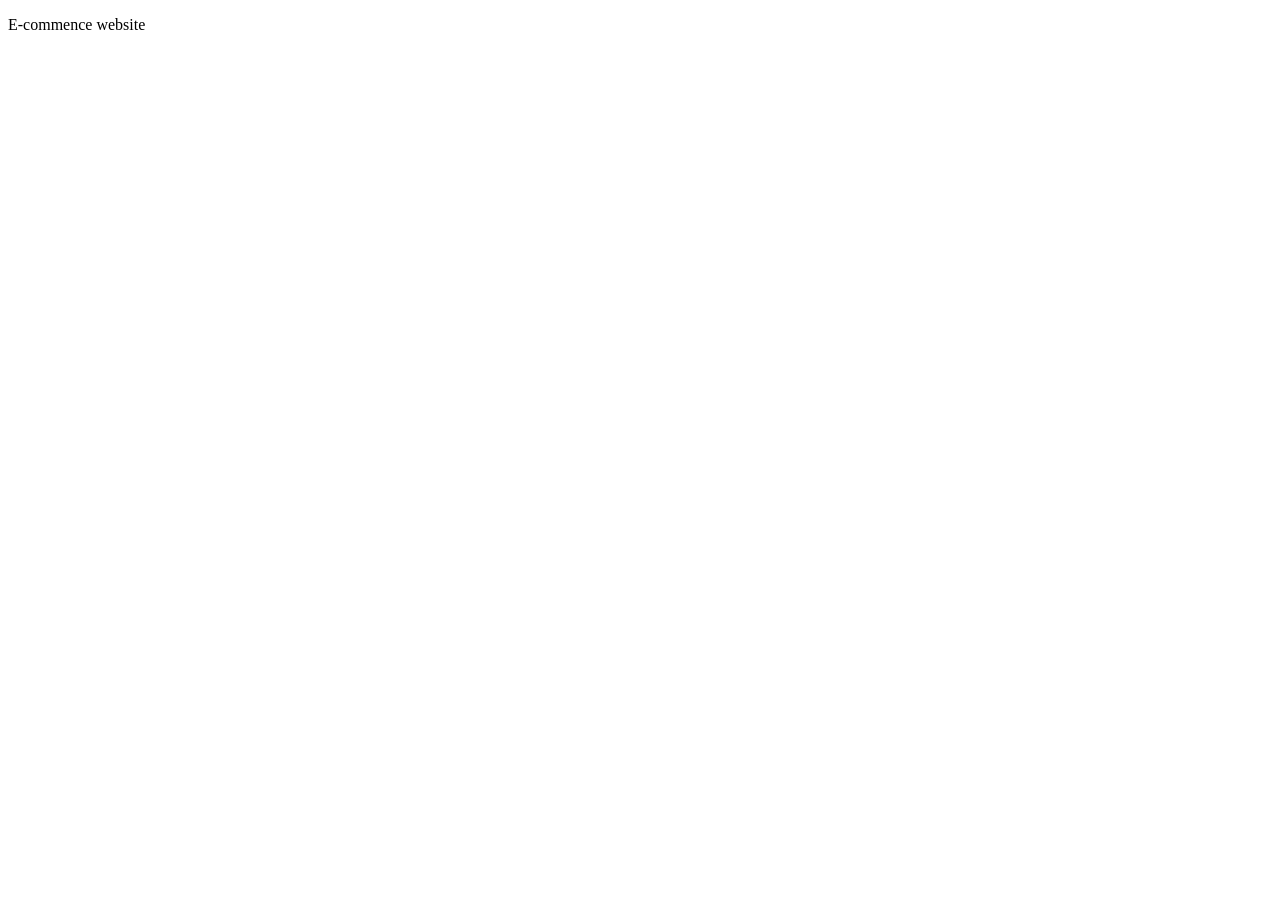
==== E-Commerce Website (with Smart Recommendations)/index.html @ 1732a256 "h" ====
<!DOCTYPE html>
<html lang="en">
<head>
    <meta charset="UTF-8">
    <meta name="viewport" content="width=device-width, initial-scale=1.0">
    <title>Document</title>
</head>
<body>
    <p>E-commence website</p>
</body>
</html>
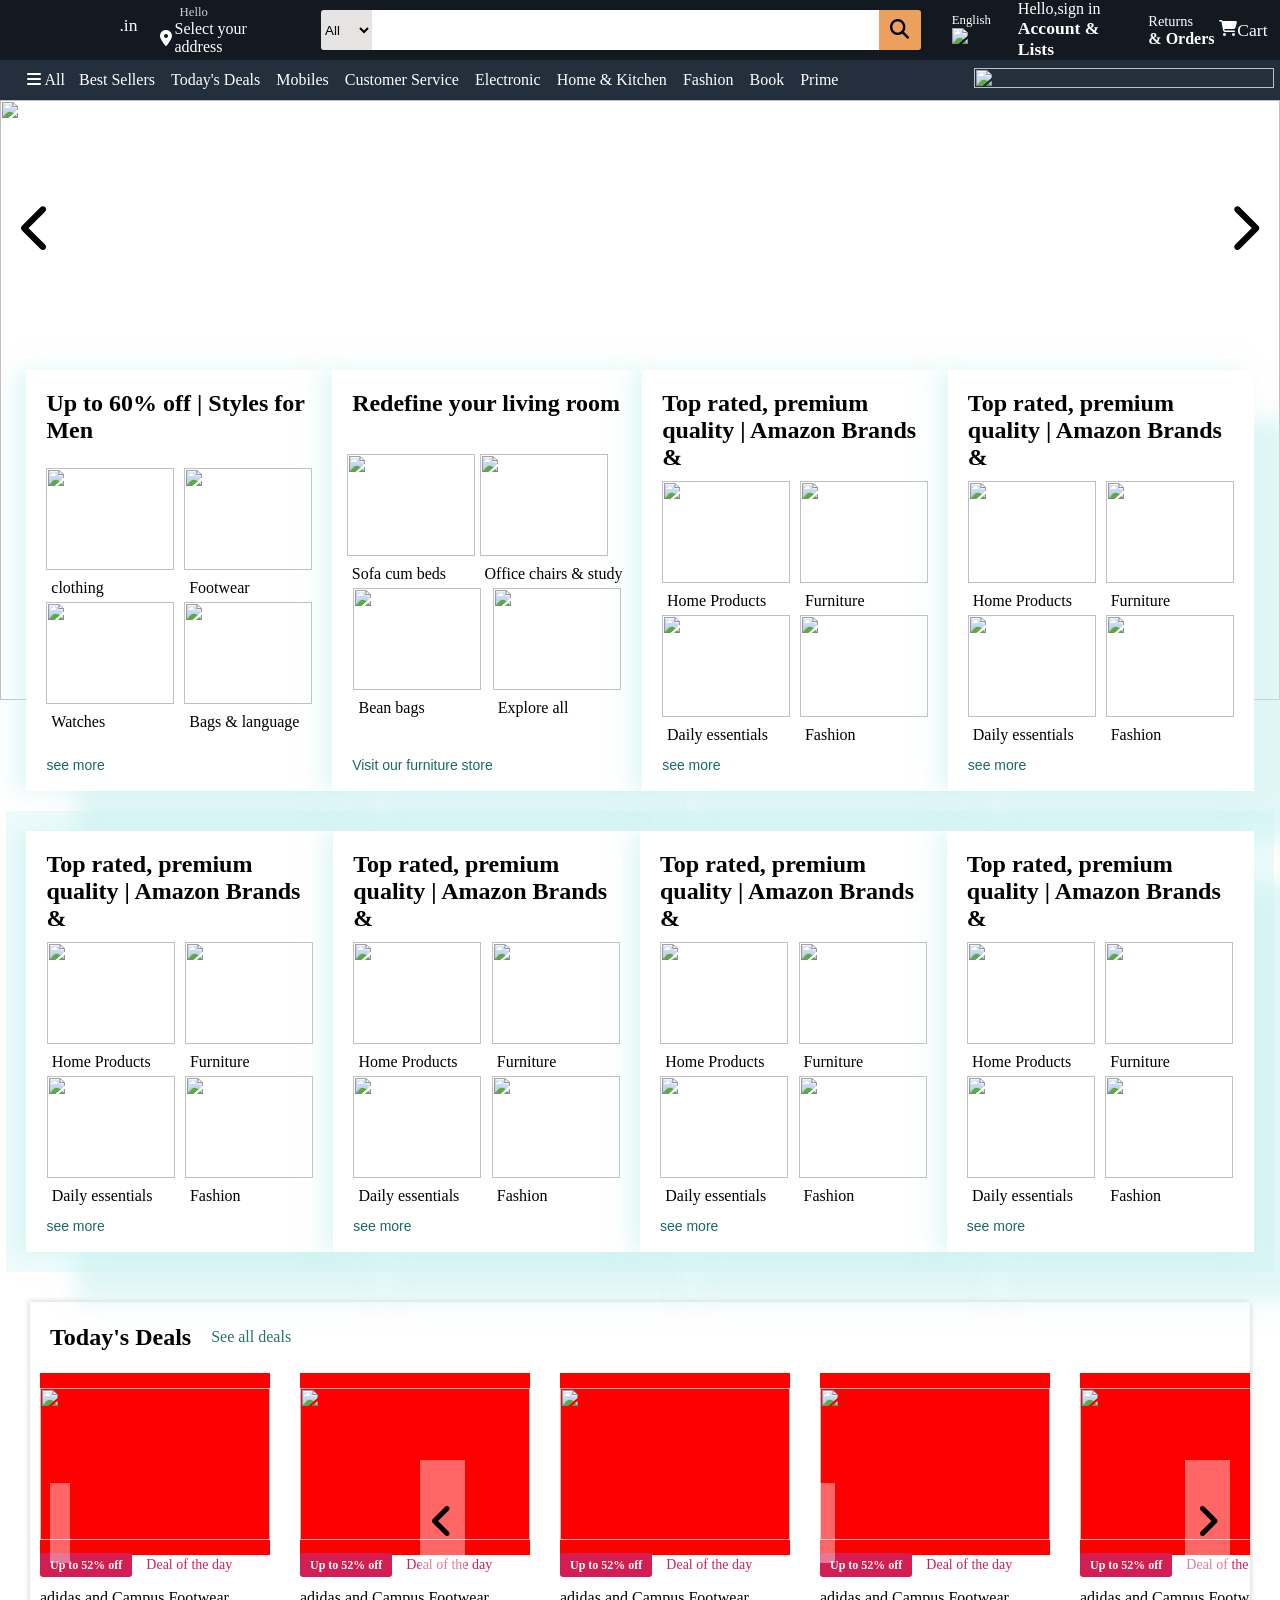
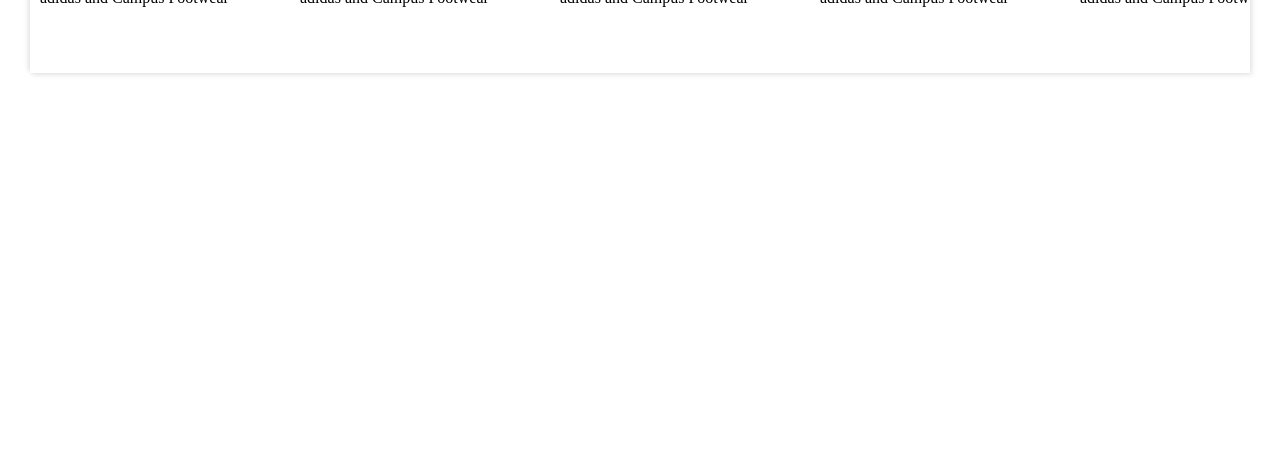
==== commit b0c45aaa: "change" ====
--- a/E-Commerce Website (with Smart Recommendations)/index.html
+++ b/E-Commerce Website (with Smart Recommendations)/index.html
@@ -1,11 +1,501 @@
 <!DOCTYPE html>
 <html lang="en">
+
 <head>
     <meta charset="UTF-8">
+    <meta http-equiv="X-UA-Compatible" content="IE=edge">
     <meta name="viewport" content="width=device-width, initial-scale=1.0">
-    <title>Document</title>
+    <link rel="icon" href="https://upload.wikimedia.org/wikipedia/commons/4/4a/Amazon_icon.svg" />
+    <title>Online Shopping site in India: Shop Online for Mobiles, Books, Watches, Shoes and More - Amazon.in</title>
+
+    <!--css file-->
+    <link rel="stylesheet" href="style.css" />
+
+    <!--font awesome-->
+    <link rel="stylesheet" href="https://cdnjs.cloudflare.com/ajax/libs/font-awesome/6.2.0/css/all.min.css"
+        integrity="sha512-xh6O/CkQoPOWDdYTDqeRdPCVd1SpvCA9XXcUnZS2FmJNp1coAFzvtCN9BmamE+4aHK8yyUHUSCcJHgXloTyT2A=="
+        crossorigin="anonymous" referrerpolicy="no-referrer" />
+
 </head>
+
 <body>
-    <p>E-commence website</p>
+    <header class="header">
+        <div class="container container-header">
+            <div class="logo-container border-white">
+                <div class="logo"></div>
+                <span class="dotin">.in</span>
+            </div>
+
+            <div class="address-container border-white">
+                <p class="hello">Hello</p>
+                <div class="icon-address">
+                    <i class="fa-solid fa-location-dot icon-location"></i>
+                    <p>Select your address</p>
+                </div>
+            </div>
+
+            <div class="search-container">
+                <select class="search-select">
+                    <option>All</option>
+                </select>
+                <input type="text" class="search-input" />
+                <div class="search-icon">
+                    <i class="fa-solid fa-magnifying-glass"></i>
+                </div>
+
+            </div>
+
+            <div class="language-container border-white">
+                <p>English</p>
+                <div class="lauguge-image">
+                    <img
+                        src="https://media.istockphoto.com/vectors/vector-flag-of-the-republic-of-india-proportion-23-the-national-flag-vector-id1051236720?k=20&m=1051236720&s=612x612&w=0&h=ATObRTHmTosADa9zaB2dQPn_VAQmG1XYH2x92kzc304=" />
+                </div>
+            </div>
+
+            <div class="login-container border-white">
+                <p>Hello,<span>sign in</span></p>
+                <p class="account">Account & Lists</p>
+            </div>
+
+            <div class="return-order-container">
+                <p>Returns
+                <div class="order">& Orders</div>
+                </p>
+            </div>
+
+            <div class="cart-container border-white">
+                <i class="fa-solid fa-cart-shopping"></i>
+                Cart
+            </div>
+        </div>
+    </header>
+
+    <!--navigation-->
+    <nav class="nav">
+        <div class="container container-nav">
+            <ul>
+                <li class="border-white" id="open-nav-sidebar">
+                    <span class="open-nav-slider">
+                        <i class="fa-solid fa-bars"></i>
+                        All
+                    </span>
+                </li>
+                <li class="border-white"><a href="#">Best Sellers</a></li>
+                <li class="border-white"><a href="#">Today's Deals</a></li>
+                <li class="border-white"><a href="#">Mobiles</a></li>
+                <li class="border-white"><a href="#">Customer Service</a></li>
+                <li class="border-white"><a href="#">Electronic</a></li>
+                <li class="border-white"><a href="#">Home & Kitchen</a></li>
+                <li class="border-white"><a href="#">Fashion</a></li>
+                <li class="border-white"><a href="#">Book</a></li>
+                <li class="border-white prime-image-hover">
+                    <a href="#">Prime</a>
+                    <div class="prime-image">
+                        <img
+                            src="https://m.media-amazon.com/images/G/31/prime/NavFlyout/TryPrime/2018/Apr/IN-Prime-PIN-TryPrime-MultiBen-Apr18-400x400._CB442254244_.jpg" />
+                    </div>
+
+                </li>
+            </ul>
+            <div class="nav-right-image-amazon-prime">
+                <img
+                    src="https://m.media-amazon.com/images/G/31/img17/Home/AmazonTV/Ravina/Desktop/Watch-Entertainment-for-FREE_400-x39._CB605460886_.jpg" />
+            </div>
+        </div>
+    </nav>
+
+    <!--sidebar navigation-->
+    <div class="sidebar-container-navigation" id="sidebar-container-navigation-id">
+        <div class="sidebar-left-part">
+            <div class="sidebar-top">
+                <i class="fa-solid fa-circle-user"></i>
+                <h2>Hello, <span>sign in</span></h2>
+            </div>
+            <div class="sidebar-wrap">
+                <div class="sidebar-item">
+                    <h2>Trending</h2>
+                    <p>Best Sellers</p>
+                    <p>New Releases</p>
+                    <p>Movers and Shakers</p>
+                </div>
+                <div class="sidebar-item">
+                    <h2>Digital Content And Devices</h2>
+                    <p>Echo & Alexa</p>
+                    <p>Fire TV</p>
+                    <p>Kindle E-Readers & eBooks</p>
+                    <p>Audible Audiobooks</p>
+                    <p>Amazon Prime Video</p>
+                    <p>Amazon Prime Music</p>
+                </div>
+                <div class="sidebar-item">
+                    <h2>Shop By Category</h2>
+                    <p>Mobiles, Computes</p>
+                    <p>TV, Appliances, Electronic</p>
+                    <p>Men's Fashion</p>
+                    <p>Women's Fashion</p>
+                    <p>See All</p>
+                </div>
+                <div class="sidebar-item">
+                    <h2>Programs & Features</h2>
+                    <p>Gift Cards & Mobile Recharges</p>
+                    <p>Flight Tickets</p>
+                    <p>#Foundlt-OnAmazon</p>
+                    <p>Clearance store</p>
+                </div>
+                <div class="sidebar-item">
+                    <h2>Help & Settings</h2>
+                    <p>Your Account</p>
+                    <p>Customer Service</p>
+                    <p>Sign in</p>
+                </div>
+            </div>
+        </div>
+        <button id="sidebar-navigation-close">
+            <i class="fa-solid fa-xmark"></i>
+        </button>
+    </div>
+
+
+
+
+    <!--image slider -->
+    <section>
+        <div class="image-container">
+            <div class="image-list">
+                <div class="image-item">
+                    <img src="https://m.media-amazon.com/images/I/71cp9PVuTfL._SX3000_.jpg" />
+                </div>
+                <div class="image-item">
+                    <img src="https://m.media-amazon.com/images/I/61GnAucagBL._SX3000_.png" />
+                </div>
+                <div class="image-item">
+                    <img src="https://m.media-amazon.com/images/I/71qlKqpJnlL._SX3000_.jpg" />
+                </div>
+                <div class="image-item">
+                    <img src="https://m.media-amazon.com/images/I/71cQMXCLSvL._SX3000_.jpg" />
+                </div>
+                <div class="image-item">
+                    <img src="https://m.media-amazon.com/images/I/61aURrton0L._SX3000_.jpg" />
+                </div>
+                <div class="image-item">
+                    <img src="https://m.media-amazon.com/images/I/61O72XhcEkL._SX3000_.jpg" />
+                </div>
+                <div class="image-item">
+                    <img src="https://m.media-amazon.com/images/I/61VuJdpjvaL._SX3000_.jpg" />
+                </div>
+                <div class="image-item">
+                    <img src="https://m.media-amazon.com/images/I/61UrRx+3LLL._SX3000_.jpg" />
+                </div>
+            </div>
+
+            <div class="image-btn-container">
+
+                <button class="slider-btn" id="slide-btn-left"><i class="fa-solid fa-chevron-left"></i></button>
+                <button class="slider-btn" id="slide-btn-right"><i class="fa-solid fa-chevron-right"></i></i></button>
+            </div>
+        </div>
+    </section>
+
+
+    <!--product container card-->
+    <main class="main">
+        <div class="card-product-container container">
+            <div class="card-product">
+                <h2>Up to 60% off | Styles for Men</h2>
+                <div class="card-product-nested-card">
+                    <div class="card-nested">
+                        <img
+                            src="https://images-eu.ssl-images-amazon.com/images/G/31/img22/Fashion/Gateway/BAU/BTF-Refresh/May/PF_MF/MF-1-186-116._SY116_CB636110853_.jpg" />
+                        <p>clothing</p>
+                    </div>
+                    <div class="card-nested">
+                        <img
+                            src="https://images-eu.ssl-images-amazon.com/images/G/31/img22/Fashion/Gateway/BAU/BTF-Refresh/May/PF_MF/MF-3-186-116._SY116_CB636110853_.jpg" />
+                        <p>Footwear</p>
+                    </div>
+                    <div class="card-nested">
+                        <img
+                            src="https://images-eu.ssl-images-amazon.com/images/G/31/img22/BAU/Oct/186X116_3._SY116_CB606110532_.jpg" />
+                        <p>Watches</p>
+                    </div>
+                    <div class="card-nested">
+                        <img
+                            src="https://images-eu.ssl-images-amazon.com/images/G/31/img22/Fashion/Gateway/BAU/BTF-Refresh/May/PF_MF/MF-4-186-116._SY116_CB636110853_.jpg" />
+                        <p>Bags & language</p>
+                    </div>
+                </div>
+                <button class="card-product-btn">see more</button>
+            </div>
+            <div class="card-product">
+                <h2>Redefine your living room</h2>
+                <div class="card-product-nested-card">
+                    <div class="card-nested">
+                        <img
+                            src="https://images-eu.ssl-images-amazon.com/images/G/31/IMG20/Furniture/furniture_node_1/372_232_03_low._SY116_CB605507312_.jpg" />
+                        <p>Sofa cum beds</p>
+                    </div>
+                    <div class="card-nested">
+                        <img
+                            src="https://images-eu.ssl-images-amazon.com/images/G/31/IMG20/Furniture/furniture_node_1/372_232_04_low._SY116_CB605507312_.jpg" />
+                        <p>Office chairs & study</p>
+                    </div>
+                    <div class="card-nested">
+                        <img
+                            src="https://images-eu.ssl-images-amazon.com/images/G/31/IMG20/Furniture/furniture_node_1/372_232_01_low._SY116_CB605507312_.jpg" />
+                        <p>Bean bags</p>
+                    </div>
+                    <div class="card-nested">
+                        <img
+                            src="https://images-eu.ssl-images-amazon.com/images/G/31/IMG20/Furniture/furniture_node_1/372_232_02_low._SY116_CB605507312_.jpg" />
+                        <p>Explore all</p>
+                    </div>
+                </div>
+                <button class="card-product-btn">Visit our furniture store</button>
+            </div>
+            <div class="card-product">
+                <h2>Top rated, premium quality | Amazon Brands &</h2>
+                <div class="card-product-nested-card">
+                    <div class="card-nested">
+                        <img
+                            src="https://images-eu.ssl-images-amazon.com/images/G/31/img22/BAU/Oct/186X116_1._SY116_CB606110532_.jpg" />
+                        <p>Home Products</p>
+                    </div>
+                    <div class="card-nested">
+                        <img
+                            src="https://images-eu.ssl-images-amazon.com/images/G/31/img22/BAU/Oct/186X116_5._SY116_CB606110532_.jpg" />
+                        <p>Furniture</p>
+                    </div>
+                    <div class="card-nested">
+                        <img
+                            src="https://images-eu.ssl-images-amazon.com/images/G/31/img22/BAU/Oct/186X116_3._SY116_CB606110532_.jpg" />
+                        <p>Daily essentials</p>
+                    </div>
+                    <div class="card-nested">
+                        <img
+                            src="https://images-eu.ssl-images-amazon.com/images/G/31/img22/BAU/Oct/186X116_8._SY116_CB606110532_.jpg" />
+                        <p>Fashion</p>
+                    </div>
+                </div>
+                <button class="card-product-btn">see more</button>
+            </div>
+            <div class="card-product">
+                <h2>Top rated, premium quality | Amazon Brands &</h2>
+                <div class="card-product-nested-card">
+                    <div class="card-nested">
+                        <img
+                            src="https://images-eu.ssl-images-amazon.com/images/G/31/img22/BAU/Oct/186X116_1._SY116_CB606110532_.jpg" />
+                        <p>Home Products</p>
+                    </div>
+                    <div class="card-nested">
+                        <img
+                            src="https://images-eu.ssl-images-amazon.com/images/G/31/img22/BAU/Oct/186X116_5._SY116_CB606110532_.jpg" />
+                        <p>Furniture</p>
+                    </div>
+                    <div class="card-nested">
+                        <img
+                            src="https://images-eu.ssl-images-amazon.com/images/G/31/img22/BAU/Oct/186X116_3._SY116_CB606110532_.jpg" />
+                        <p>Daily essentials</p>
+                    </div>
+                    <div class="card-nested">
+                        <img
+                            src="https://images-eu.ssl-images-amazon.com/images/G/31/img22/BAU/Oct/186X116_8._SY116_CB606110532_.jpg" />
+                        <p>Fashion</p>
+                    </div>
+                </div>
+                <button class="card-product-btn">see more</button>
+            </div>
+        </div>
+
+        <div class="card-product-container container productBackgraound">
+            <div class="card-product">
+                <h2>Top rated, premium quality | Amazon Brands &</h2>
+                <div class="card-product-nested-card">
+                    <div class="card-nested">
+                        <img
+                            src="https://images-eu.ssl-images-amazon.com/images/G/31/img22/BAU/Oct/186X116_1._SY116_CB606110532_.jpg" />
+                        <p>Home Products</p>
+                    </div>
+                    <div class="card-nested">
+                        <img
+                            src="https://images-eu.ssl-images-amazon.com/images/G/31/img22/BAU/Oct/186X116_5._SY116_CB606110532_.jpg" />
+                        <p>Furniture</p>
+                    </div>
+                    <div class="card-nested">
+                        <img
+                            src="https://images-eu.ssl-images-amazon.com/images/G/31/img22/BAU/Oct/186X116_3._SY116_CB606110532_.jpg" />
+                        <p>Daily essentials</p>
+                    </div>
+                    <div class="card-nested">
+                        <img
+                            src="https://images-eu.ssl-images-amazon.com/images/G/31/img22/BAU/Oct/186X116_8._SY116_CB606110532_.jpg" />
+                        <p>Fashion</p>
+                    </div>
+                </div>
+                <button class="card-product-btn">see more</button>
+            </div>
+            <div class="card-product">
+                <h2>Top rated, premium quality | Amazon Brands &</h2>
+                <div class="card-product-nested-card">
+                    <div class="card-nested">
+                        <img
+                            src="https://images-eu.ssl-images-amazon.com/images/G/31/img22/BAU/Oct/186X116_1._SY116_CB606110532_.jpg" />
+                        <p>Home Products</p>
+                    </div>
+                    <div class="card-nested">
+                        <img
+                            src="https://images-eu.ssl-images-amazon.com/images/G/31/img22/BAU/Oct/186X116_5._SY116_CB606110532_.jpg" />
+                        <p>Furniture</p>
+                    </div>
+                    <div class="card-nested">
+                        <img
+                            src="https://images-eu.ssl-images-amazon.com/images/G/31/img22/BAU/Oct/186X116_3._SY116_CB606110532_.jpg" />
+                        <p>Daily essentials</p>
+                    </div>
+                    <div class="card-nested">
+                        <img
+                            src="https://images-eu.ssl-images-amazon.com/images/G/31/img22/BAU/Oct/186X116_8._SY116_CB606110532_.jpg" />
+                        <p>Fashion</p>
+                    </div>
+                </div>
+                <button class="card-product-btn">see more</button>
+            </div>
+            <div class="card-product">
+                <h2>Top rated, premium quality | Amazon Brands &</h2>
+                <div class="card-product-nested-card">
+                    <div class="card-nested">
+                        <img
+                            src="https://images-eu.ssl-images-amazon.com/images/G/31/img22/BAU/Oct/186X116_1._SY116_CB606110532_.jpg" />
+                        <p>Home Products</p>
+                    </div>
+                    <div class="card-nested">
+                        <img
+                            src="https://images-eu.ssl-images-amazon.com/images/G/31/img22/BAU/Oct/186X116_5._SY116_CB606110532_.jpg" />
+                        <p>Furniture</p>
+                    </div>
+                    <div class="card-nested">
+                        <img
+                            src="https://images-eu.ssl-images-amazon.com/images/G/31/img22/BAU/Oct/186X116_3._SY116_CB606110532_.jpg" />
+                        <p>Daily essentials</p>
+                    </div>
+                    <div class="card-nested">
+                        <img
+                            src="https://images-eu.ssl-images-amazon.com/images/G/31/img22/BAU/Oct/186X116_8._SY116_CB606110532_.jpg" />
+                        <p>Fashion</p>
+                    </div>
+                </div>
+                <button class="card-product-btn">see more</button>
+            </div>
+            <div class="card-product">
+                <h2>Top rated, premium quality | Amazon Brands &</h2>
+                <div class="card-product-nested-card">
+                    <div class="card-nested">
+                        <img
+                            src="https://images-eu.ssl-images-amazon.com/images/G/31/img22/BAU/Oct/186X116_1._SY116_CB606110532_.jpg" />
+                        <p>Home Products</p>
+                    </div>
+                    <div class="card-nested">
+                        <img
+                            src="https://images-eu.ssl-images-amazon.com/images/G/31/img22/BAU/Oct/186X116_5._SY116_CB606110532_.jpg" />
+                        <p>Furniture</p>
+                    </div>
+                    <div class="card-nested">
+                        <img
+                            src="https://images-eu.ssl-images-amazon.com/images/G/31/img22/BAU/Oct/186X116_3._SY116_CB606110532_.jpg" />
+                        <p>Daily essentials</p>
+                    </div>
+                    <div class="card-nested">
+                        <img
+                            src="https://images-eu.ssl-images-amazon.com/images/G/31/img22/BAU/Oct/186X116_8._SY116_CB606110532_.jpg" />
+                        <p>Fashion</p>
+                    </div>
+                </div>
+                <button class="card-product-btn">see more</button>
+            </div>
+        </div>
+
+
+    <!--today's deals -->
+    <section class="today_deals_container">
+        <div class="today_deals_heading">
+            <h1>Today's Deals</h1>
+            <p><a href="#">See all deals</a></p>
+        </div>
+
+        <div class="today_deals_product_container">
+            <div class="today_deals_btn_container">
+                <button  class="today_deal_btn">
+                <button  class="today_deal_btn" id="today_deal_btn_prev">
+                    <i class="fa-solid fa-angle-left"></i>
+                </button>
+                <button class="today_deal_btn">
+                <button class="today_deal_btn" id="today_deal_btn_next">
+                    <i class="fa-solid fa-angle-right"></i>
+                </button>
+            </div>
+
+            <div class="today_deals_product_list">
+                <div class="today_deals_product_item">
+                    <img src="https://m.media-amazon.com/images/I/411mbYGYIdL._AC_SY200_.jpg"/>
+                    <div class="discount_Contaienr">
+                        <a href="#">Up to 52% off</a>
+                        <a href="#">Deal of the day</a>
+                    </div>
+                    <p>adidas and Campus Footwear</p>
+                </div>
+
+                <div class="today_deals_product_item">
+                    <img src="https://m.media-amazon.com/images/I/411mbYGYIdL._AC_SY200_.jpg"/>
+                    <div class="discount_Contaienr">
+                        <a href="#">Up to 52% off</a>
+                        <a href="#">Deal of the day</a>
+                    </div>
+                    <p>adidas and Campus Footwear</p>
+                </div>
+
+                <div class="today_deals_product_item">
+                    <img src="https://m.media-amazon.com/images/I/411mbYGYIdL._AC_SY200_.jpg"/>
+                    <div class="discount_Contaienr">
+                        <a href="#">Up to 52% off</a>
+                        <a href="#">Deal of the day</a>
+                    </div>
+                    <p>adidas and Campus Footwear</p>
+                </div>
+
+                <div class="today_deals_product_item">
+                    <img src="https://m.media-amazon.com/images/I/411mbYGYIdL._AC_SY200_.jpg"/>
+                    <div class="discount_Contaienr">
+                        <a href="#">Up to 52% off</a>
+                        <a href="#">Deal of the day</a>
+                    </div>
+                    <p>adidas and Campus Footwear</p>
+                </div>
+
+                <div class="today_deals_product_item">
+                    <img src="https://m.media-amazon.com/images/I/411mbYGYIdL._AC_SY200_.jpg"/>
+                    <div class="discount_Contaienr">
+                        <a href="#">Up to 52% off</a>
+                        <a href="#">Deal of the day</a>
+                    </div>
+                    <p>adidas and Campus Footwear</p>
+                </div>
+            </div>
+        </div>
+    </section>
+
+    </main>
+
+
+
+
+
+
+
+
+
+
+    <script src="javascript.js"></script>
+    <script src="javascript.js" type="module"></script>
 </body>
+
 </html>
--- a/E-Commerce Website (with Smart Recommendations)/style.css
+++ b/E-Commerce Website (with Smart Recommendations)/style.css
@@ -0,0 +1,564 @@
+* {
+    box-sizing: border-box;
+}
+
+body {
+    margin: 0;
+}
+
+.header {
+    background-color: rgb(19, 25, 33);
+    height: 60px;
+    color: white;
+}
+
+
+/* layout**/
+.container {
+    width: 99%;
+    /* background-color: red; */
+    height: 100%;
+    margin: auto;
+
+}
+
+.container-header {
+    display: flex;
+    align-items: center;
+}
+
+/**logo***/
+.logo-container {
+    height: 50px;
+    display: flex;
+    align-items: center;
+    font-size: 1.1rem;
+
+
+    /* overflow: hidden; */
+}
+
+.logo {
+    width: 120px;
+    height: 50px;
+    background: url('https://m.media-amazon.com/images/G/31/gno/sprites/nav-sprite-global-1x-hm-dsk-reorg._CB405936311_.png');
+    background-repeat: no-repeat;
+    background-position-y: -40px;
+    overflow: hidden;
+}
+
+.dotin {
+    position: relative;
+    margin-left: -13px;
+    margin-top: -10px;
+}
+
+.border-white {
+    padding: 5px;
+    border: 1.5px solid transparent;
+}
+
+.border-white:hover {
+    border: 1.5px solid #ffffff;
+}
+
+/***********addresss************/
+.address-container {
+    margin-left: 10px;
+}
+
+.address-container p {
+    margin: 0;
+}
+
+.icon-address {
+    display: flex;
+    align-items: center;
+}
+
+.hello {
+    font-size: 0.8rem;
+    padding-left: 20px;
+    color: #ccc;
+}
+
+.icon-location {
+    margin-right: 3px;
+}
+
+
+/***search-container****/
+.search-container {
+    background-color: red;
+    margin-left: 25px;
+    width: 640px;
+    display: flex;
+    height: 40px;
+    justify-content: space-between;
+    border-radius: 3px;
+    overflow: hidden;
+}
+
+.search-container:hover {
+    outline: 3px solid orange;
+}
+
+.search-select {
+    width: 60px;
+    border: none;
+    background-color: rgb(230, 227, 227);
+}
+
+.search-input {
+    width: 100%;
+    height: 100%;
+    border: none;
+    outline: none;
+    padding: 3px;
+    font-size: 1.1rem;
+}
+
+.search-icon {
+    width: 50px;
+    background-color: rgb(235, 160, 94);
+    display: flex;
+    justify-content: center;
+    align-items: center;
+    font-size: 1.2rem;
+    color: #000;
+}
+
+
+/***lauguage section*/
+.language-container {
+    margin-left: 25px;
+}
+
+.language-container p {
+    font-size: 0.8rem;
+    margin: 0;
+}
+
+.lauguge-image {
+    width: 20px;
+}
+
+.lauguge-image img {
+    width: 100%;
+}
+
+
+/***login-container***/
+.login-container {
+    margin-left: 15px;
+}
+
+.login-container p {
+    margin: 0;
+}
+
+.account {
+    font-weight: 900;
+    font-size: 1.1rem;
+}
+
+.return-order-container {
+    width: 65px;
+    font-size: 0.9rem;
+    margin-left: 10px;
+}
+
+.return-order-container p {
+    margin: 0;
+}
+
+.order {
+    font-size: 1rem;
+    font-weight: 900;
+    display: flex;
+    width: 70px;
+}
+
+/****cart container***/
+.cart-container {
+    font-size: 1.1rem;
+    display: flex;
+}
+
+.cart-container i {
+    font-size: 1rem;
+}
+
+/**************************************navigation*****************************************/
+.nav {
+    height: 40px;
+    background-color: #232f3d;
+    margin: 0;
+}
+
+.container-nav {
+    display: flex;
+    align-items: center;
+    justify-content: space-between;
+    padding-left: 15px;
+}
+
+.container-nav ul {
+    padding: 0;
+    margin: 0;
+    display: flex;
+    align-items: center;
+    height: 100%;
+    font-size: 1rem;
+    color: white;
+    list-style: none;
+}
+
+.container-nav ul li a {
+    color: white;
+    text-decoration: none;
+    padding: 0px 2px;
+
+}
+
+.nav-right-image-amazon-prime {
+    min-width: 300px;
+    height: 300;
+    max-width: 500px;
+}
+
+.nav-right-image-amazon-prime img {
+    width: 100%;
+    height: 100%;
+}
+
+.prime-image {
+    background-color: white;
+    height: 350px;
+    width: 350px;
+    position: absolute;
+    z-index: 1;
+    display: none;
+    color: #000;
+    margin-left: -10px;
+    transition: display 1s;
+    padding: 10px;
+}
+
+.prime-image-hover:hover .prime-image {
+    transition: display 1s;
+    display: block;
+}
+
+.prime-image img {
+    width: 100%;
+    height: 100%;
+}
+
+
+
+
+
+
+/*--image slider --*/
+.image-container {
+    position: relative;
+}
+
+.image-list {
+    display: flex;
+    overflow: hidden;
+}
+
+.image-item {
+    min-width: 100%;
+    height: 600px;
+    /* transform: translateX(-300%); */
+    transition: transform 0.3s;
+
+}
+
+.image-item img {
+    width: 100%;
+    height: 100%;
+    object-fit: cover;
+}
+
+.image-btn-container {
+    position: absolute;
+    top: 0;
+    display: flex;
+    justify-content: space-between;
+    width: 100%;
+}
+
+.slider-btn {
+    border: 1px solid transparent;
+    padding: 100px 20px;
+    font-size: 50px;
+    font-weight: 300;
+    background-color: transparent;
+    color: #000;
+}
+
+.slider-btn i {
+    font-weight: 900;
+}
+
+.slider-btn:focus {
+    border-color: seagreen;
+    box-shadow: -2px -2px 2px rgb(230, 227, 227),
+        2px 2px 2px white;
+    margin: 2px;
+}
+
+
+/*sidebar navigation****/
+#open-nav-sidebar {
+    cursor: pointer;
+}
+
+.sidebar-container-navigation {
+    position: fixed;
+    top: 0;
+    bottom: 0;
+    right: 0;
+    left: 0;
+    z-index: 10;
+    background-color: transparent;
+    transform: translateX(-100%);
+    display: flex;
+    transition: transform 0.3s;
+
+
+}
+
+.slidebar-show {
+    transform: translateX(0%);
+    background-color: rgba(0, 0, 0, 0.7);
+}
+
+.sidebar-left-part {
+    background-color: white;
+    width: 365px;
+    height: 100%;
+    box-sizing: 5px 5px 10px rgba(0, 0, 0, 0.8);
+}
+
+.sidebar-top {
+    display: flex;
+    align-items: center;
+    padding: 12px;
+    padding-left: 30px;
+    background-color: rgb(19, 25, 33);
+    color: white;
+}
+
+.sidebar-top h2 {
+    font-size: 22px;
+    margin: 0;
+}
+
+.sidebar-top i {
+    padding-right: 10px;
+    font-size: 25px;
+}
+
+.sidebar-item {
+    padding-left: 30px;
+    border-top: 1.5px solid #ccc;
+}
+
+.sidebar-item h2 {
+    font-size: 20px;
+}
+
+.sidebar-item p {
+    color: rgb(65, 62, 62);
+}
+
+#sidebar-navigation-close {
+    background-color: transparent;
+    align-self: flex-start;
+    font-size: 30px;
+    border: none;
+    color: white;
+    padding: 20px;
+    cursor: pointer;
+}
+
+.sidebar-wrap {
+    height: 100%;
+    overflow: auto;
+    padding-bottom: 100px;
+}
+
+/*product card container*/
+.main{
+    position: relative;
+    top:-350px;
+    /* background-color: rgb(196, 240, 240); */
+    /* filter: blur(8px); */
+
+}
+.productBackgraound{
+    background-color: rgba(213, 247, 247,0.4);
+}
+.card-product-container{
+    padding: 20px;
+    display: flex;
+    justify-content: space-between;
+
+}
+.card-product{
+    background-color: white;
+    display: flex;
+    flex-direction: column;
+    justify-content: space-between;
+    max-width: 310px;
+    box-shadow: -10px -0px 20px rgba(196, 240, 240,0.5),
+    50px 50px 20px rgba(196, 240, 240,0.5);
+    padding: 10px;
+}
+.card-product h2{
+    margin: 0;
+    padding: 10px;
+
+}
+
+.card-product-nested-card {
+    display: flex;
+    flex-wrap: wrap;
+    justify-content: space-evenly;
+
+
+}
+
+.card-nested {
+
+}
+
+.card-nested p{
+    margin: 5px;
+}
+.card-nested img {
+    width: 128px;
+    height: 102px;
+    object-fit: cover;
+
+}
+.card-product-btn{
+    font-size: 14px;
+    align-self: flex-start;
+    margin: 7px 10px; 
+    padding-left: 0;
+    background-color: transparent;
+    border:none;
+    color:rgb(25, 105, 105)
+}
+.card-product-btn:hover{
+    text-decoration: underline;
+    cursor: pointer;
+}
+
+
+/***
+        Today's deals section
+***/
+.today_deals_container{
+    margin: 30px;
+    box-shadow: -2px -2px 5px rgba(0, 0, 0, 0.1),
+    2px 2px 5px rgba(0, 0, 0, 0.1);
+
+}
+.today_deals_heading{
+    display: flex;
+    align-items: center;
+    padding: 2px 20px;
+}
+.today_deals_heading p a{
+    color:rgb(39, 114, 107);
+    text-decoration: none;
+    padding-left: 20px;
+}
+.today_deals_heading p a:hover{
+    text-decoration: underline;
+}
+
+.today_deals_product_container{
+    /* background-color: red; */
+    height: 300px;
+    position: relative;
+}
+.today_deals_product_list{
+    display: flex;
+    overflow: hidden;
+
+}
+.today_deals_product_item{
+    min-width: 100px;
+    width: 270px;
+    padding: 20px 10px;
+    min-width: 250px;
+    height: 250px;
+    padding: 0px 10px;
+    margin-right: 10px;
+    display: flex;
+    flex-direction: column;
+    transform: translateX(0%);
+    transition: transform 1s;
+}
+.todayDeals_product_image{
+    height: 200px;
+    width: 210px;
+    display: flex;
+    justify-content: center;
+    align-content: center;
+    margin-bottom: 15px;
+}
+.today_deals_product_item img{
+    width: 100%;
+    padding: 15px 0px;
+    height: 100%;
+    /* padding: 20px 20px; */
+    background-color: red;
+}
+.today_deals_product_item p{
+    justify-self: flex-end;
+}
+.discount_Contaienr{
+    /* border: 2px solid red; */
+}
+.discount_Contaienr a{
+    padding: 5px 10px;
+    font-size: 14px;
+    color:rgb(211, 30, 84);
+    text-decoration: none;
+}
+.discount_Contaienr a:first-child{
+    background-color: rgb(211, 30, 84);
+    padding: 5px 10px;
+    color:white;
+    font-weight: 550;
+    text-decoration: none;
+    border-radius: 3px;
+    font-size: 12px;
+}
+
+.today_deals_btn_container{
+    position: absolute;
+    width: 100%;
+    display: flex;
+    justify-content: space-between;
+    align-items: center;
+    height: 100%;
+    padding: 20px;
+    z-index: 10;
+}
+.today_deal_btn{
+    padding: 40px 10px;
+    font-size: 40px;
+    border: none;
+    outline: none;
+    background-color: rgb(255,255,255,0.4);
+}
